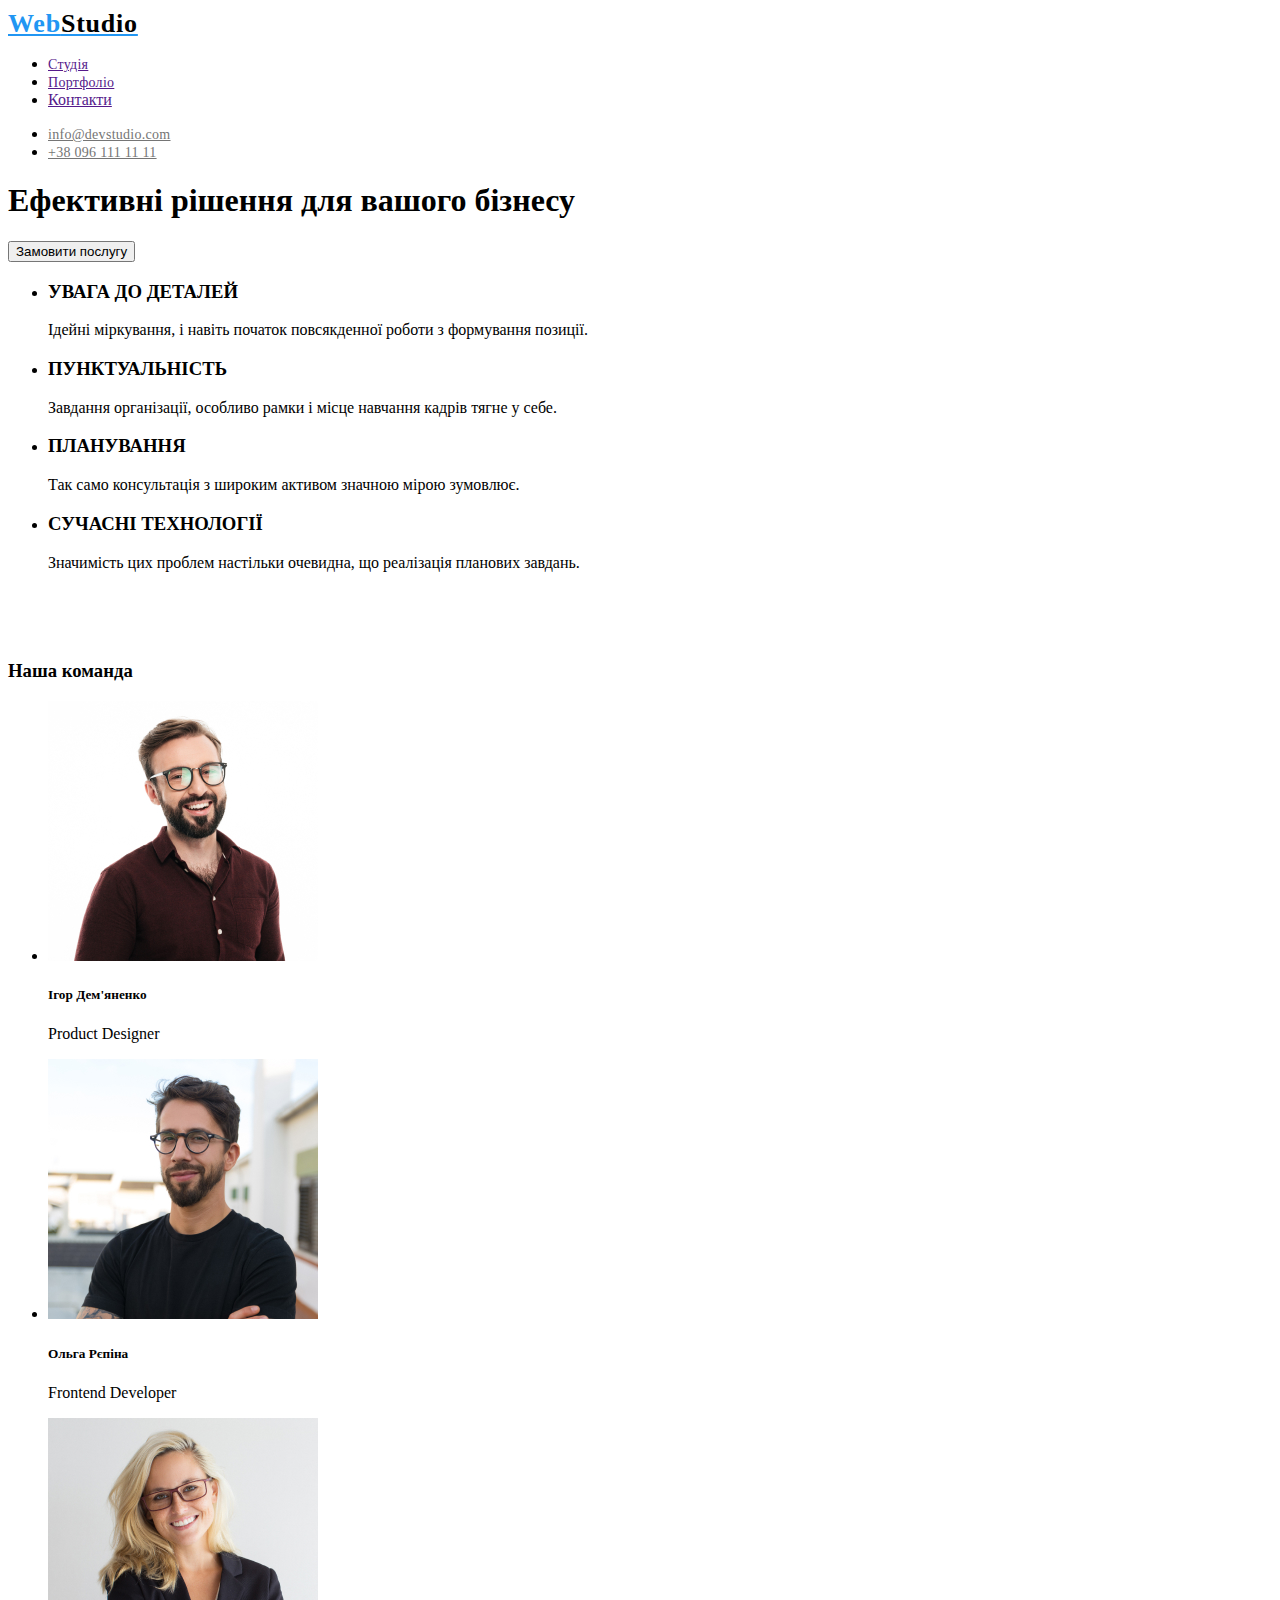
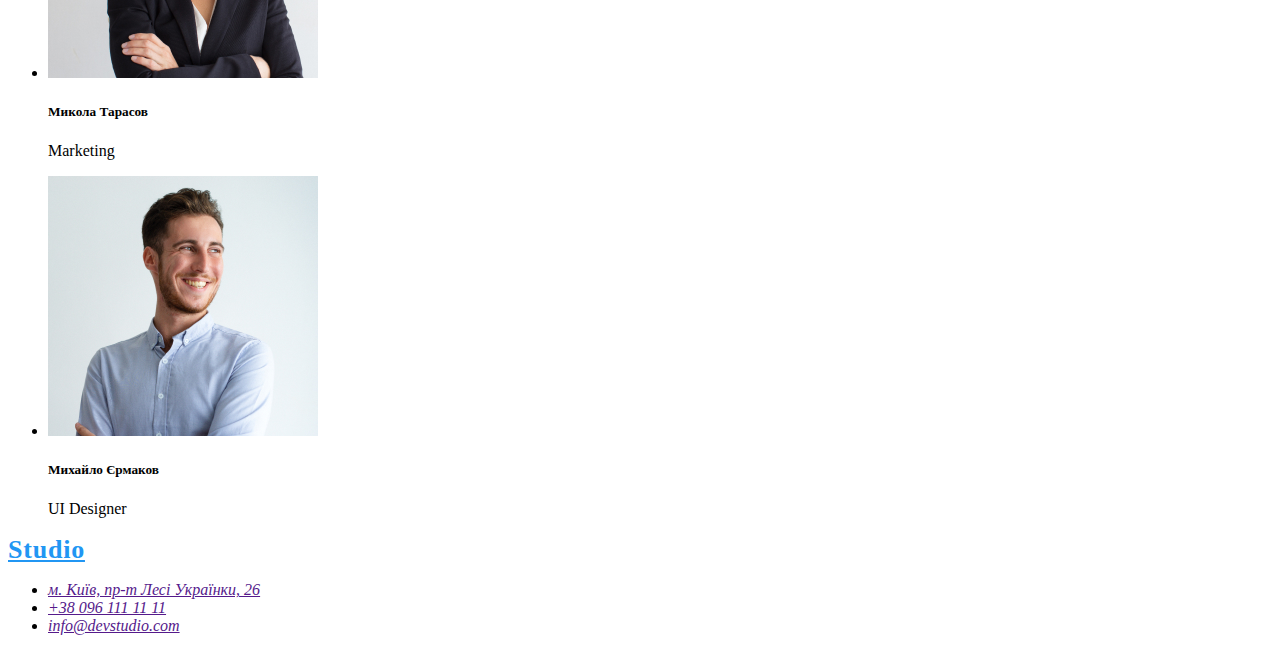
==== index.html @ 30330283 "push" ====
<!DOCTYPE html>
<html lang="en">
<head>
    <meta charset="UTF-8">
    <meta name="viewport" content="width=device-width, initial-scale=1.0">
    <title>Document</title>
    <link rel="stylesheet" href="./style.css">
</head>
<body>
    <header class="header">
    <a class="logo" href="">Web<span class="header-logo">Studio</span></a>
    <nav class="nav">
        <ul class="nav-list">
            <li><a class="nav-list-link" href="">Студія</a></li>
            <li><a class="nav-list-link"href="">Портфоліо</a></li>
            <li><a nav-list-link  href="">Контакти</a></li>
        </ul>
    </nav>
    <ul class="contacts-list" >
        <li><a class="contacts-list-link" href="">info@devstudio.com</a></li>
        <li><a class="contacts-list-link" href="">+38 096 111 11 11</a></li>


    </ul>
   </header> 
   <main>
    <section class="section-hero">
        <h1 class="section-hero-title">Ефективні рішення для вашого бізнесу</h1>
        <button class="section-hero-btn">Замовити послугу</button>
    </section>
    <section  class="section-features">
        <ul class="features-list">
            <li>
                <h3 class="features-list-title">УВАГА ДО ДЕТАЛЕЙ</h3>
                <p class="features-list-text">Ідейні міркування, і навіть початок повсякденної роботи з формування позиції.</p>
            </li>
            <li>
                <h3 class="features-list-title">ПУНКТУАЛЬНІСТЬ</h3>
                <p  class="features-list-text">Завдання організації, особливо рамки і місце навчання кадрів тягне у себе.</p>
            </li>
            <li>
                <h3 class="features-list-title">ПЛАНУВАННЯ</h3>
                <p class="features-list-text" >Так само консультація з широким активом значною мірою зумовлює.</p>
            </li>
            <li>
                <h3  class="features-list-title">СУЧАСНІ ТЕХНОЛОГІЇ</h3>
                <p class="features-list-text">Значимість цих проблем настільки очевидна, що реалізація планових завдань.</p>
            </li>
        </ul>
    </section>
    <section class="section-team>
        <h3>
         Чим ми замаємось
        </h3>
        <ul class="work-list">
            <li><img src="./img (2).png" alt=""></li>
            <li><img src="./img (1).png" alt=""></li>
            <li><img src="./img.png" alt=""></li>
        </ul>
    </section>
    <section class="section-team">
        <h3 class="work-title">Наша команда</h3>
        <ul>
            <li>
                <img src="./img.jpg" alt="">
                <h5 class="team-list-title">Ігор Дем'яненко</h5>
                <p class="team-list-text">Product Designer</p>
            </li>
            <li>
                <img src="./img (3).jpg" alt="">
                <h5 class="team-list-title">Ольга Рєпіна</h5>
                <p class="team-list-text">Frontend Developer</p>
            </li>
            <li>
                <img src="./img (1).jpg" alt="">
                <h5 class="team-list-title">Микола Тарасов</h5>
                <p class="team-list-text">Marketing</p>
            </li>
            <li>
                <img src="./img (2).jpg" alt="">
                <h5 class="team-list-title">Михайло Єрмаков</h5>
                <p class="team-list-text">UI Designer</p>
            </li>
        </ul>
    </section>
   </main>
   <footer class="footer">
    <a href="" class="logo"><web><span></span></web> Studio</a>
    <address class="address-list">
        <ul class="address-list">
            <li class="address-list-iteam"><a class="address-list-link" href="">м. Київ, пр-т Лесі Українки, 26</a></li>
            <li   class="address-list-iteam"><a class="address-list-link" href="">+38 096 111 11 11</a></li>
            <li class="address-list-iteam"><a class="address-list-link" href="">info@devstudio.com</a></li>
        </ul>
    </address>
   </footer>
</body>
</html>
---- style.css ----
.logo{ 
    color: #2196F3;
    font-family: Raleway;
font-size: 26px;
font-weight: 700;
line-height: 31px;
letter-spacing: 0.03em;
text-align: left;
}
.header-logo{
   color: black;
}



.nav-list-link{
    font-family: Roboto;
        font-size: 14px;
        font-weight: 500;
        line-height: 16px;
        letter-spacing: 0.02em;
        text-align: left;
}
.contacts-list-link{
    font-family: Roboto;
font-size: 14px;
font-weight: 500;
line-height: 16px;
letter-spacing: 0.02em;
text-align: left;
color: #757575;
}
.nav-list-link:hover, .contacts-list-link":hover{
 col
}
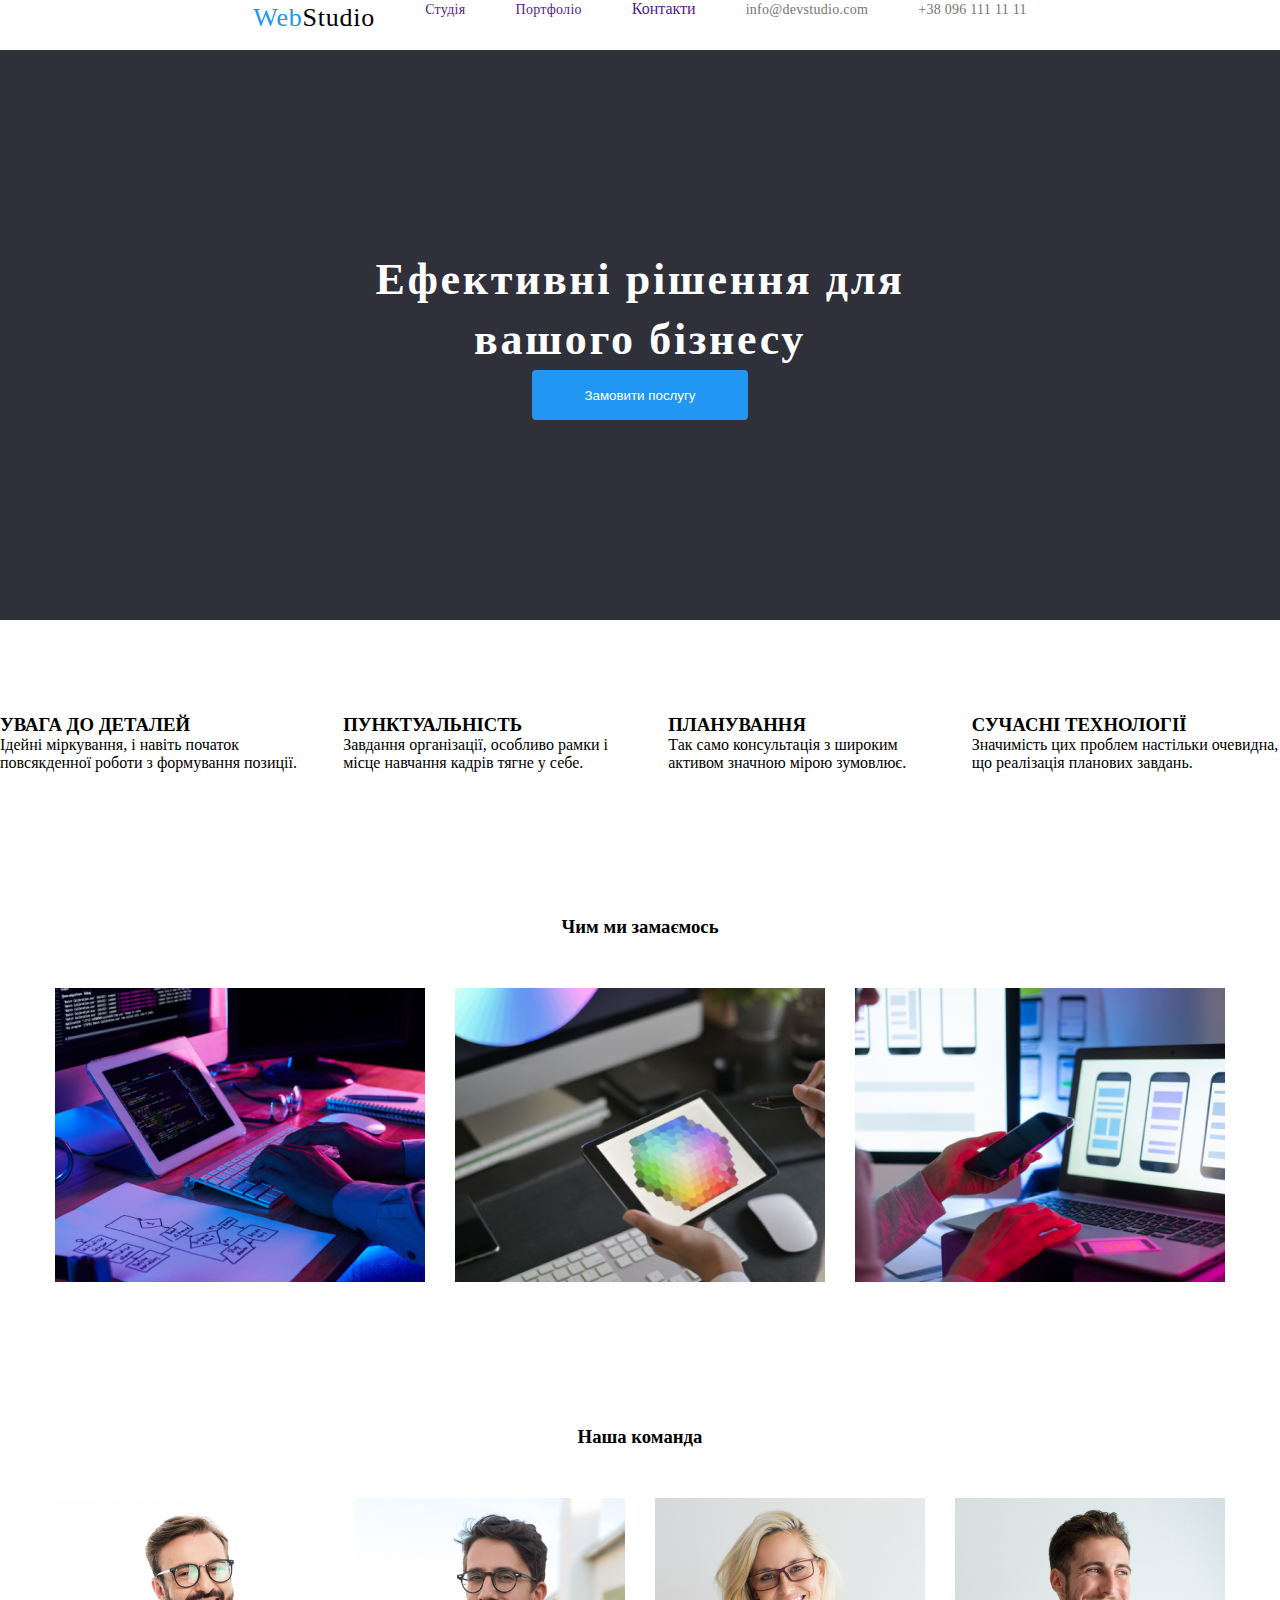
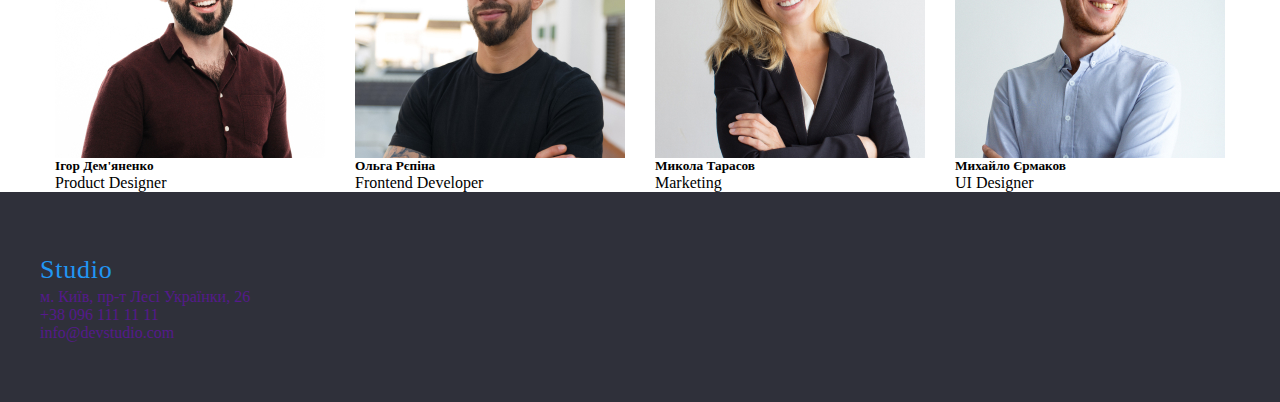
==== commit 87b86d59: "push" ====
--- a/index.html
+++ b/index.html
@@ -4,9 +4,10 @@
     <meta charset="UTF-8">
     <meta name="viewport" content="width=device-width, initial-scale=1.0">
     <title>Document</title>
+    <link rel="stylesheet" href="./reset.css">
     <link rel="stylesheet" href="./style.css">
-</head>
-<body>
+    <body>
+
     <header class="header">
     <a class="logo" href="">Web<span class="header-logo">Studio</span></a>
     <nav class="nav">
@@ -48,19 +49,19 @@
             </li>
         </ul>
     </section>
-    <section class="section-team>
-        <h3>
+    <section class="section-work">
+        <h3 class="work-title">
          Чим ми замаємось
         </h3>
         <ul class="work-list">
+            <li><img src="./img.png" alt=""></li>
             <li><img src="./img (2).png" alt=""></li>
-            <li><img src="./img (1).png" alt=""></li>
-            <li><img src="./img.png" alt=""></li>
+            <li><img src="./img (5).png"alt=""></li>
         </ul>
     </section>
     <section class="section-team">
         <h3 class="work-title">Наша команда</h3>
-        <ul>
+        <ul class="team-list">
             <li>
                 <img src="./img.jpg" alt="">
                 <h5 class="team-list-title">Ігор Дем'яненко</h5>
@@ -85,7 +86,8 @@
     </section>
    </main>
    <footer class="footer">
-    <a href="" class="logo"><web><span></span></web> Studio</a>
+    <div class="box">
+        <a href="" class="logo"><web><span></span></web> Studio</a>
     <address class="address-list">
         <ul class="address-list">
             <li class="address-list-iteam"><a class="address-list-link" href="">м. Київ, пр-т Лесі Українки, 26</a></li>
@@ -93,6 +95,7 @@
             <li class="address-list-iteam"><a class="address-list-link" href="">info@devstudio.com</a></li>
         </ul>
     </address>
+    </div>
    </footer>
 </body>
 </html>--- a/style.css
+++ b/style.css
@@ -30,6 +30,141 @@
 text-align: left;
 color: #757575;
 }
-.nav-list-link:hover, .contacts-list-link":hover{
- col
-}+
+.contacts-list-link{
+    font-family: Roboto;
+    font-size: 14px;
+    font-weight: 500;
+    line-height: 16px;
+    letter-spacing: 0.02em;
+    text-align: left;
+    color: #757575;
+} 
+    .nav-list-link:hover, .contacts-list-link:hover{
+        color: #2196F3;
+    } 
+    .section-hero-title{
+        font-family: Roboto;
+        font-size: 44px;
+        font-weight: 900;
+        line-height: 60px;
+        letter-spacing: 0.06em;
+        text-align: center;
+        color: white;
+        max-width: 698px;
+        margin: 0 auto;
+
+    }
+    .section-hero{
+        background: #2F303A;
+    }
+    .logo{
+        font-family: Raleway;
+font-size: 26px;
+font-weight: 700;
+line-height: 31px;
+letter-spacing: 0.03em;
+text-align: left;
+
+font-family: Oleo Script;
+font-size: 26px;
+font-weight: 400;
+line-height: 36px;
+letter-spacing: 0.03em;
+text-align: left;
+
+    }
+   .header{
+    display: flex;
+    justify-content: center;
+    gap: 50px;
+    height: 50px;
+   }
+   
+   .nav-list, .contacts-list {
+    display: flex;
+    gap: 50px;
+   }
+   .section-hero{
+    padding-top: 200px;
+    padding-bottom: 200px;
+
+   }
+
+   .section-hero-btn{
+    width: 216px;
+    height: 50px;
+    border-radius: 4px;
+    border: none;
+    color:white;
+    margin: 0 auto;
+    display: block;
+    background-color: #2196F3;
+   }
+   .section-features{
+    padding-top: 94px;
+    padding-bottom: 94px;
+   }
+   .features-list{
+    justify-content: center;
+    display: flex;
+   }
+   .section-work{
+    padding-bottom: 94px;
+   }
+   .work-list{
+    justify-content: center;
+    display: flex;
+   }
+   .section .section-hero-btn{
+    font-family: robo;
+    font-size: 16px;
+    font-weight: 700;
+    line-height:30px;
+    letter-spacing: 0.6em;
+    text-align: center;
+    background-color: #2196F3;
+    display: block;
+    margin: 0 auto;
+   }
+   .features-list{
+    display: flex;
+    gap: 30px;
+   }
+   .section-work{
+    padding-bottom: 94px;
+   }
+   .work-list{
+    display: flex;
+    gap: 30px;
+
+   }
+   .work-title{
+    text-align: center;
+    margin-top: 50px;
+   }
+   .work-title{
+    text-align: center;
+    margin-bottom: 50px;
+   }
+   .team-list{
+   display: flex;
+   justify-content: center;
+   gap: 30px;
+   }
+   .footer{
+    background-color: #2F303A;
+    padding-top: 60px;
+    padding-bottom: 60px;
+   }
+   .box{
+    max-width: 1200px;
+    margin: 0 auto;
+   }
+  
+
+  
+    
+   
+    
+ 
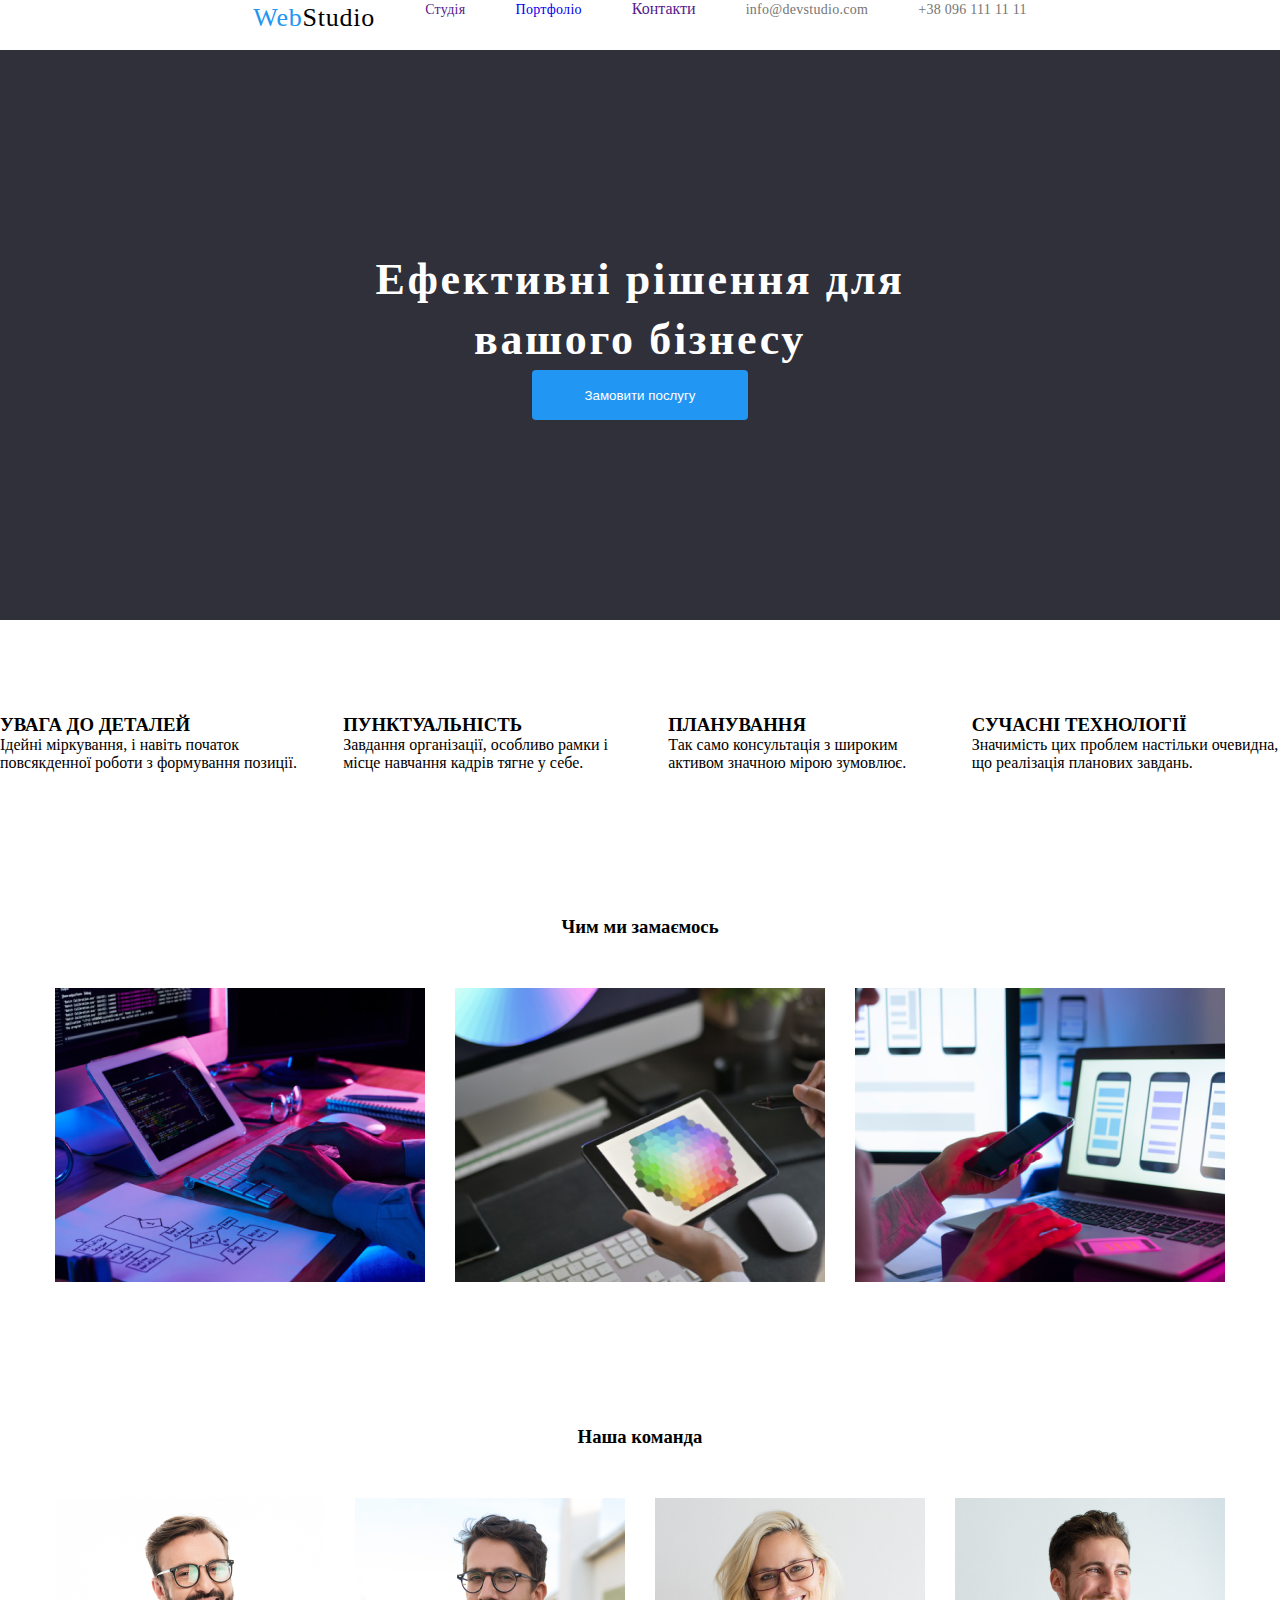
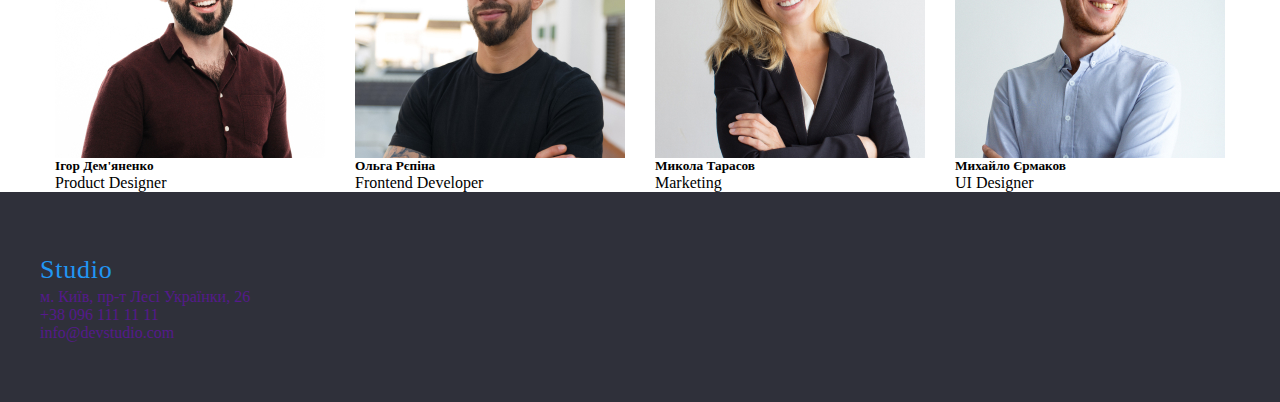
==== commit d5a5fd34: "push" ====
--- a/index.html
+++ b/index.html
@@ -13,7 +13,7 @@
     <nav class="nav">
         <ul class="nav-list">
             <li><a class="nav-list-link" href="">Студія</a></li>
-            <li><a class="nav-list-link"href="">Портфоліо</a></li>
+            <li><a class="nav-list-link"href="./portfolio.html">Портфоліо</a></li>
             <li><a nav-list-link  href="">Контакти</a></li>
         </ul>
     </nav>
--- a/style.css
+++ b/style.css
@@ -161,6 +161,11 @@
     max-width: 1200px;
     margin: 0 auto;
    }
+   .logo{
+    color: #2196F3;
+   }
+   
+
   
 
   
